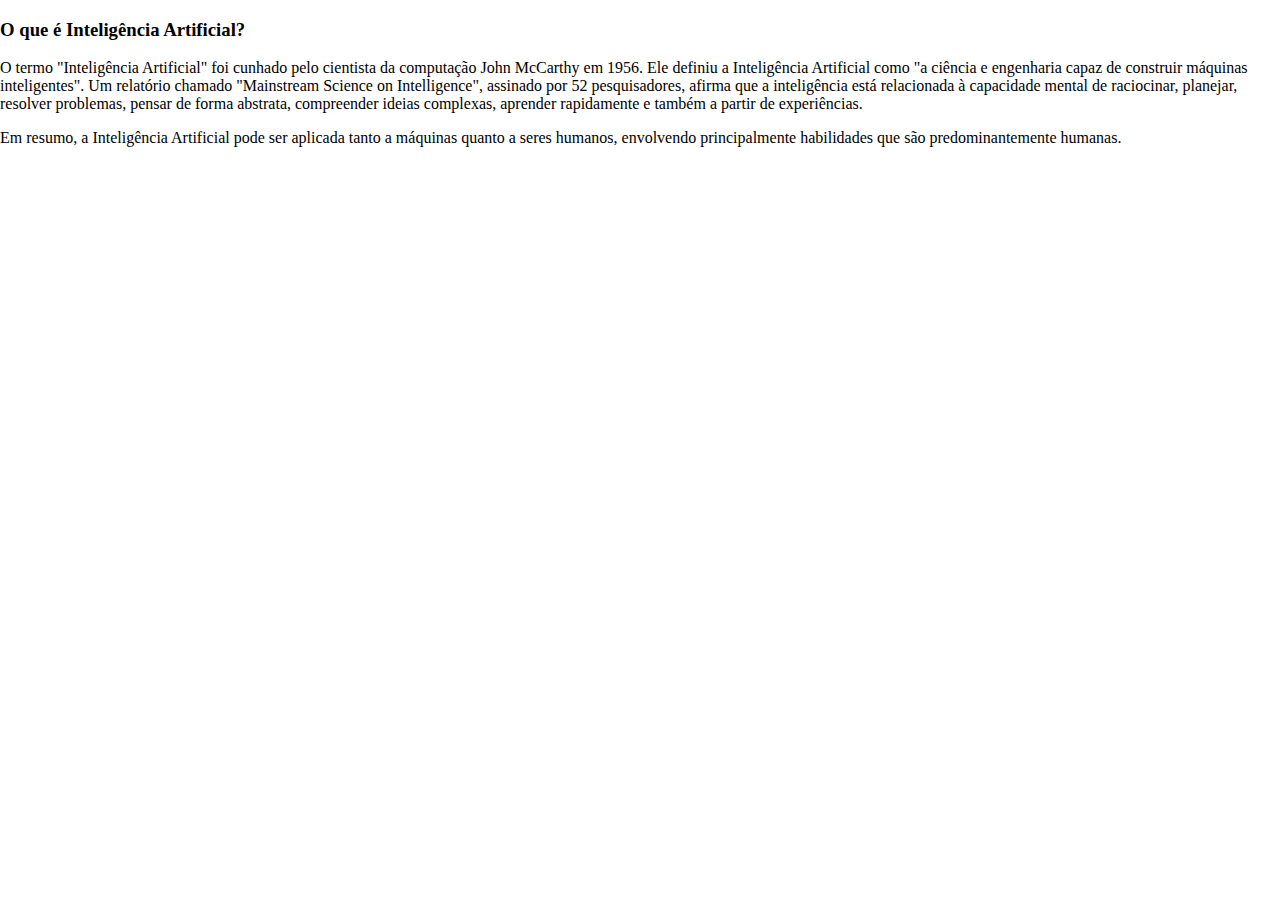
==== Trabalho Fundamentos/conteudo1.html @ 7701c331 "Add files via upload" ====
<!DOCTYPE html>
<html lang="pt-br">
  <head>
    <meta charset="UTF-8" />
    <link rel="stylesheet" href="style.css" />
    <title>Conteúdo 1: O que é Inteligência Artificial?</title>
  </head>

  <body>
    <h3>O que é Inteligência Artificial?</h3>

    <p>
      O termo "Inteligência Artificial" foi cunhado pelo cientista da computação
      John McCarthy em 1956. Ele definiu a Inteligência Artificial como "a
      ciência e engenharia capaz de construir máquinas inteligentes". Um
      relatório chamado "Mainstream Science on Intelligence", assinado por 52
      pesquisadores, afirma que a inteligência está relacionada à capacidade
      mental de raciocinar, planejar, resolver problemas, pensar de forma
      abstrata, compreender ideias complexas, aprender rapidamente e também a
      partir de experiências.
    </p>

    <p>
      Em resumo, a Inteligência Artificial pode ser aplicada tanto a máquinas
      quanto a seres humanos, envolvendo principalmente habilidades que são
      predominantemente humanas.
    </p>
  </body>
</html>
---- Trabalho Fundamentos/style.css ----
body {
  margin: 0;
}

.cabecalho {
  position: fixed;
  background-color: lightblue;
  width: 100%;
  margin: 0;
  height: 5em;
  align-items: center;
  display: flex;
}
.cabecalho a {
  text-decoration: none;
}
.cabecalho a:hover {
  color: yellow;
}
.cabecalho header {
  font-family: Georgia, Times, "Times New Roman", serif;
  width: 25%;
  margin: 0 auto;
  font-size: 75%;
  white-space: nowrap;
}
.cabecalho .lupa {
  background: url(Imagens/1024px-Search_Icon.svg.png) no-repeat;
  width: 24px;
  height: 24px;
  background-size: 24px 24px;
  float: left;
  margin: 18px;
  border: none;
  opacity: 1;
}

.menu {
  margin-top: 0px;
}
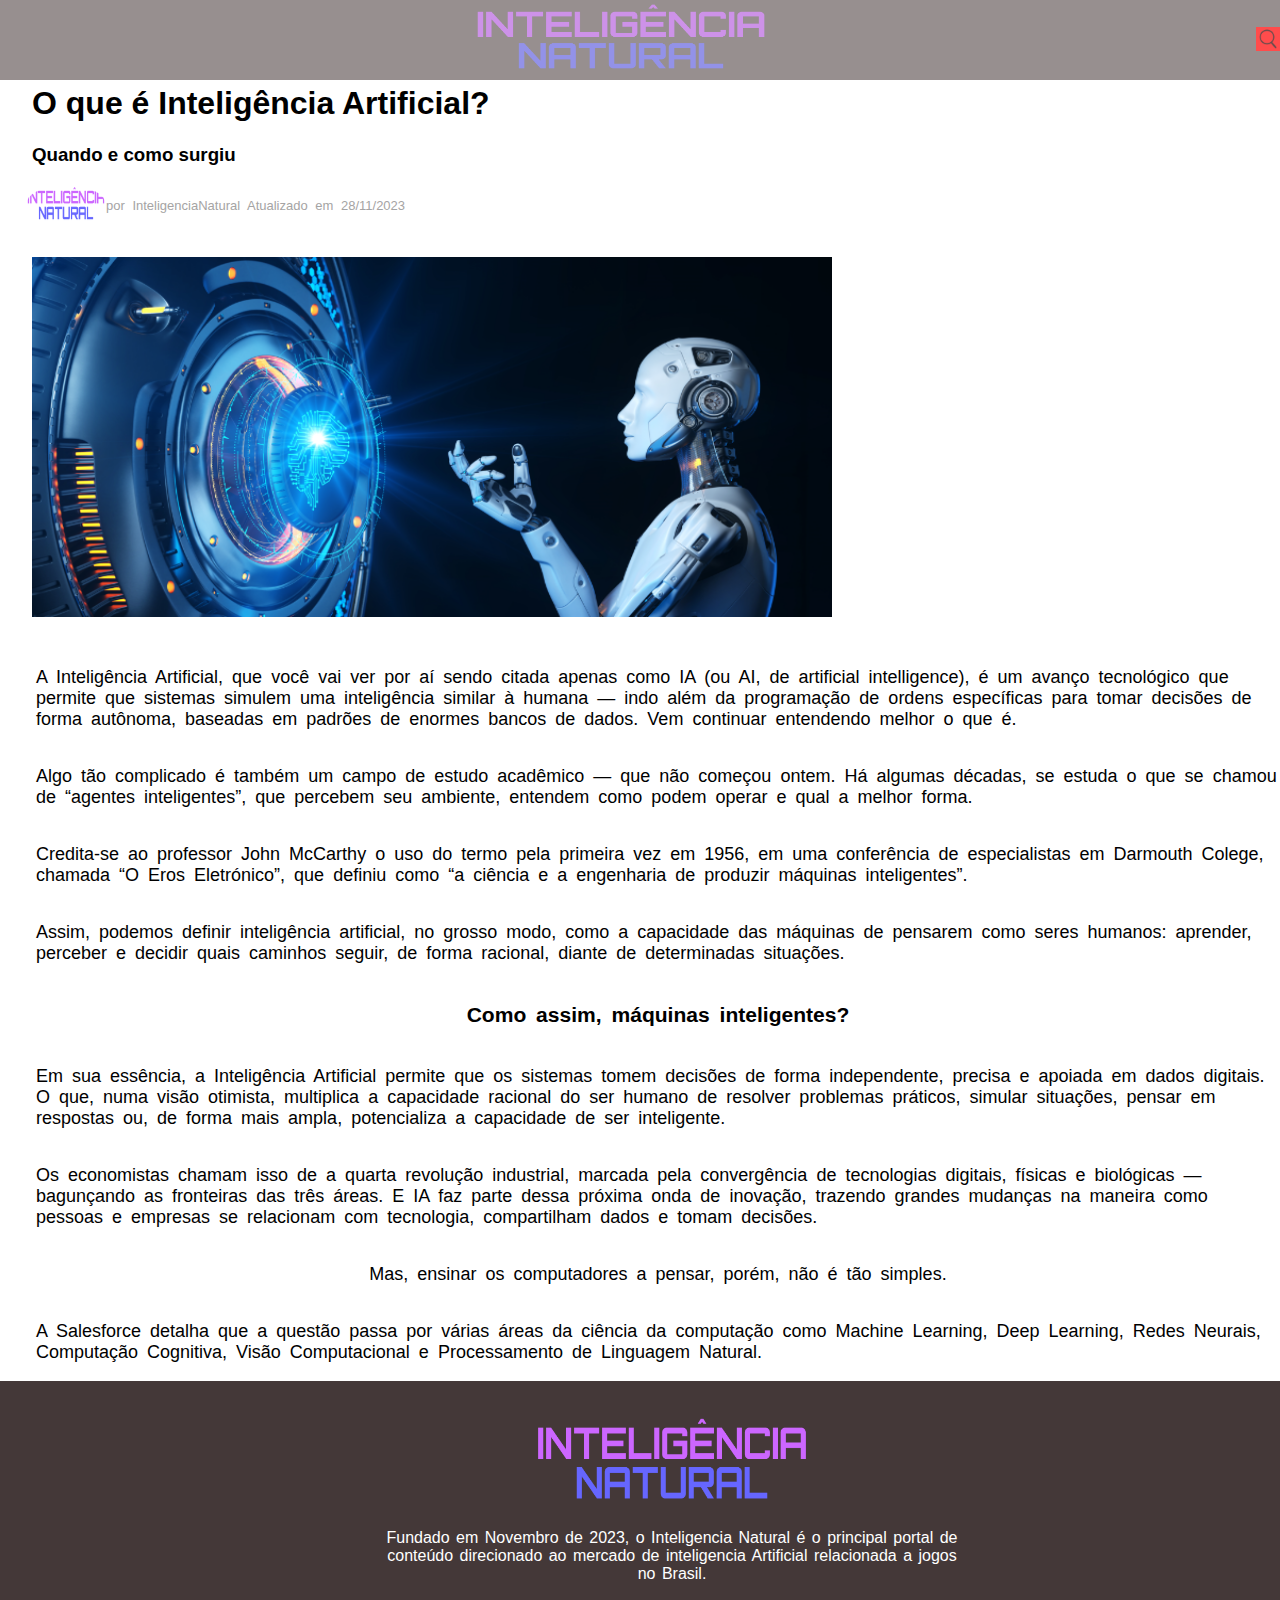
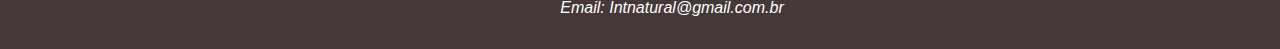
==== commit a355fb97: "Add files via upload" ====
--- a/Trabalho Fundamentos/conteudo1.html
+++ b/Trabalho Fundamentos/conteudo1.html
@@ -6,24 +6,85 @@
     <title>Conteúdo 1: O que é Inteligência Artificial?</title>
   </head>
 
-  <body>
-    <h3>O que é Inteligência Artificial?</h3>
+  <body class="conteudos">
+    <header class="cabecalho">
+      <form
+        id="Pesquisa"
+        action="https://www.google.com.br/?hl=pt-BR"
+        target="_blank"
+        method="get"
+      >
+        <button class="lupa" type="submit"></button>
+      </form>
+      <span class="titulo">
+        <a href="index.html"><img src="Imagens/Logo_Site.png" alt="lupa"></a>
+      </span>
+    </header>
 
-    <p>
-      O termo "Inteligência Artificial" foi cunhado pelo cientista da computação
-      John McCarthy em 1956. Ele definiu a Inteligência Artificial como "a
-      ciência e engenharia capaz de construir máquinas inteligentes". Um
-      relatório chamado "Mainstream Science on Intelligence", assinado por 52
-      pesquisadores, afirma que a inteligência está relacionada à capacidade
-      mental de raciocinar, planejar, resolver problemas, pensar de forma
-      abstrata, compreender ideias complexas, aprender rapidamente e também a
-      partir de experiências.
-    </p>
+    <div class="cabecalho_texto">
+      <h1> O que é Inteligência Artificial? </h1>
+      <h3>Quando e como surgiu</h3>
+    </div>
 
-    <p>
-      Em resumo, a Inteligência Artificial pode ser aplicada tanto a máquinas
-      quanto a seres humanos, envolvendo principalmente habilidades que são
-      predominantemente humanas.
-    </p>
+    <div class="informacao_conteudo">
+      <img class="logo_conteudo" src="Imagens/Logo_Site.png" alt="logo">
+        
+       </span>
+      <span>por InteligenciaNatural Atualizado em 28/11/2023</span>
+    </div>
+
+    <img class="conteudo_first_image" src="Imagens/Ai.png" alt="Ai">
+
+    <div class="paragrafo">
+      <p>A Inteligência Artificial, que você vai ver por aí sendo citada apenas como IA (ou AI, de artificial intelligence), é um avanço tecnológico que permite que sistemas simulem uma inteligência similar à humana — indo além da programação de ordens específicas para tomar decisões de forma autônoma, baseadas em padrões de enormes bancos de dados. Vem continuar entendendo melhor o que é.</p>
+    </div>
+
+    <div class="paragrafo">
+      <p> Algo tão complicado é também um campo de estudo acadêmico — que não começou ontem. Há algumas décadas, se estuda o que se chamou de “agentes inteligentes”, que percebem seu ambiente, entendem como podem operar e qual a melhor forma.</p>
+    </div>
+
+    <div class="paragrafo">
+      <p> Credita-se ao professor John McCarthy o uso do termo pela primeira vez em 1956, em uma conferência de especialistas em Darmouth Colege, chamada “O Eros Eletrónico”, que definiu como “a ciência e a engenharia de produzir máquinas inteligentes”.</p>
+    </div>
+
+    <div class="paragrafo">
+      <p>Assim, podemos definir inteligência artificial, no grosso modo, como a capacidade das máquinas de pensarem como seres humanos: aprender, perceber e decidir quais caminhos seguir, de forma racional, diante de determinadas situações.</p>
+    </div>
+
+    <div class="paragrafo">
+      <h3> Como assim, máquinas inteligentes? </h3>
+    </div>
+
+    <div class="paragrafo">
+      <p> Em sua essência, a Inteligência Artificial permite que os sistemas tomem decisões de forma independente, precisa e apoiada em dados digitais. O que, numa visão otimista, multiplica a capacidade racional do ser humano de resolver problemas práticos, simular situações, pensar em respostas ou, de forma mais ampla, potencializa a capacidade de ser inteligente.</p>
+    </div>
+
+    <div class="paragrafo">
+      <p> Os economistas chamam isso de a quarta revolução industrial, marcada pela convergência de tecnologias digitais, físicas e biológicas — bagunçando as fronteiras das três áreas. E IA faz parte dessa próxima onda de inovação, trazendo grandes mudanças na maneira como pessoas e empresas se relacionam com tecnologia, compartilham dados e tomam decisões.</p>
+    </div>
+
+    <div class="paragrafo">
+      <p>Mas, ensinar os computadores a pensar, porém, não é tão simples.</p>
+    </div>
+
+    <div class="paragrafo">
+      <p>A Salesforce detalha que a questão passa por várias áreas da ciência da computação como Machine Learning, Deep Learning, Redes Neurais, Computação Cognitiva, Visão Computacional e Processamento de Linguagem Natural.</p>
+    </div>
+
+    <footer>
+      <img src="Imagens/Logo_Site.png" alt = "logo">
+      <p class=" texto_footer">
+        Fundado em Novembro de 2023, o Inteligencia Natural é o principal portal
+        de conteúdo
+        direcionado ao mercado de inteligencia Artificial relacionada a jogos no
+        Brasil.
+      </p>
+
+      <address>Email: Intnatural@gmail.com.br</address>
+    </footer>
+
+
+
+
   </body>
 </html>
--- a/Trabalho Fundamentos/style.css
+++ b/Trabalho Fundamentos/style.css
@@ -1,28 +1,40 @@
 body {
   margin: 0;
-}
-
+  display: flex;
+  flex-direction: column;
+  min-height: 100vh;
+  font-family: "Titillium Web", sans-serif;
+}
+
+a {
+  text-decoration: none;
+}
+a:hover {
+  opacity: 0.8;
+}
 .cabecalho {
   position: fixed;
-  background-color: lightblue;
+  background-color: rgb(107, 96, 96);
   width: 100%;
   margin: 0;
   height: 5em;
   align-items: center;
-  display: flex;
+  justify-content: space-between;
+  opacity: 0.7;
+  display: inline-block;
 }
 .cabecalho a {
   text-decoration: none;
 }
 .cabecalho a:hover {
-  color: yellow;
-}
-.cabecalho header {
-  font-family: Georgia, Times, "Times New Roman", serif;
-  width: 25%;
+  opacity: 0.8;
+}
+.titulo img {
+  display: flex;
+  width: 300px;
+  height: 80px;
   margin: 0 auto;
-  font-size: 75%;
-  white-space: nowrap;
+  justify-content: center;
 }
 .cabecalho .lupa {
   background: url(Imagens/1024px-Search_Icon.svg.png) no-repeat;
@@ -30,11 +42,209 @@
   height: 24px;
   background-size: 24px 24px;
   float: left;
-  margin: 18px;
+  margin-left: 1em;
+  margin-top: 2em;
   border: none;
   opacity: 1;
 }
 
+@media (min-width: 768px) {
+  .cabecalho .lupa {
+    position: relative;
+    float: right;
+    background-color: red;
+    display: inline-block;
+  }
+}
 .menu {
-  margin-top: 0px;
-}
+  display: flex;
+  padding-top: 5em;
+  margin-left: 0%;
+  align-items: center;
+  justify-content: center;
+}
+nav {
+  width: 100%;
+}
+nav ol {
+  padding-left: 0%;
+}
+
+.conteudo {
+  width: 100%;
+  display: flex;
+  justify-content: space-around;
+  text-align: center;
+}
+.conteudo img {
+  border-radius: 30px;
+  height: 240px;
+  margin-left: 4em;
+  width: 500px;
+}
+.conteudo a img:hover,
+.text:hover {
+  opacity: 0.8;
+}
+
+.text {
+  text-align: center;
+  margin-top: auto;
+  margin-right: 8em;
+  margin-left: 13em;
+  display: flex;
+  justify-content: space-around;
+}
+.text a{
+  max-width: 50%;
+}
+
+.galeria_fundo {
+  background-repeat: no-repeat;
+  height: 240px;
+  width: 100%;
+  display: flex;
+  padding-top: 5em;
+}
+.texto_galeria {
+  display: flex;
+  padding-top: 5em;
+  flex-direction: column;
+  padding-left: 1em;
+}
+.p_galeria {
+  padding: 0 0 0 20px;
+  letter-spacing: 1px;
+  word-wrap: break-word;
+  word-spacing: 1px;
+}
+.video {
+  padding-left: 1em;
+}
+.imagem {
+  padding-left: 1em;
+  margin-left: 0%;
+}
+.formulario{
+  background-color: rgb(86, 86, 197);
+  color: white;
+  display: flex;
+  align-items: center;
+  justify-content: center;
+  flex-grow:1;
+  width: 100%;
+  padding: 2em;
+  overflow: auto;
+}
+.texto_formulario{
+  padding-right: 2em;
+}
+.cadastro_formulario{
+  display: flex;
+}
+.cadastro_formulario_item{
+  display: flex;
+  align-items: center;
+  justify-content: flex-end;
+  border-image-width: 1px;
+  font-weight: 400;
+  height: 24px;
+  margin-bottom: 4px;
+  padding-right: 3em;
+}
+.button_enviar{
+  display: flex;
+  justify-content: center;
+  padding-top: 1em;
+}
+.cabecalho_texto{
+padding-top: 4em;
+padding-left: 2em;
+}
+.informacao_conteudo{
+display: flex;
+color: rgb(165, 164, 164);
+word-spacing: 4px;
+font-size: small;
+padding-left: 2em;
+}
+.informacao_conteudo span{
+  padding-top: 1em;
+}
+.logo_conteudo{
+  width: 80px;
+  height: 40px;
+  border-radius: 80%;
+}
+.conteudo_first_image{
+  display: flex;
+  justify-content: center;
+  margin: 2em;
+  width: 800px;
+  height: 360px;
+
+}
+.paragrafo{
+  display: flex;
+  justify-content: center;
+  word-wrap: break-word;
+  word-spacing: 4px;
+  padding-left: 2em;
+  font-size: large;
+}
+
+.lista_conteudo{
+
+  margin-bottom: 1em;
+  word-spacing: 4px;
+  font-size: large;
+  word-wrap: break-word;
+}
+.table_pos{
+display: flex;
+justify-content: flex-start;
+}
+.table{
+display:flex;
+justify-content: center;
+width: 25%;
+padding-left: 4em;
+text-align: center;
+padding-bottom: 2em;
+
+}
+.table th,td{
+  border: 3px solid rgb(80, 78, 80);
+  padding: 3px;
+}
+
+footer {
+  background-color: rgb(68, 56, 56);
+  color: white;
+  display: flex;
+  flex-direction: column;
+  align-items: center;
+  justify-content: center;
+  flex-grow: 1; /* Faz o footer ocupar o espaço restante na tela */
+  width: 100%;
+  max-width: 100%;
+  padding: 2em;
+  margin-bottom: 0%;
+  overflow: auto;
+}
+
+footer img {
+  width: 280px;
+  height: 100px;
+  display: block;
+  margin: 0 auto;
+}
+
+.texto_footer{
+  display: flex;
+  max-width: 45%;
+  word-break: normal;
+  word-spacing: 2px;
+  text-align: center;
+  
+}
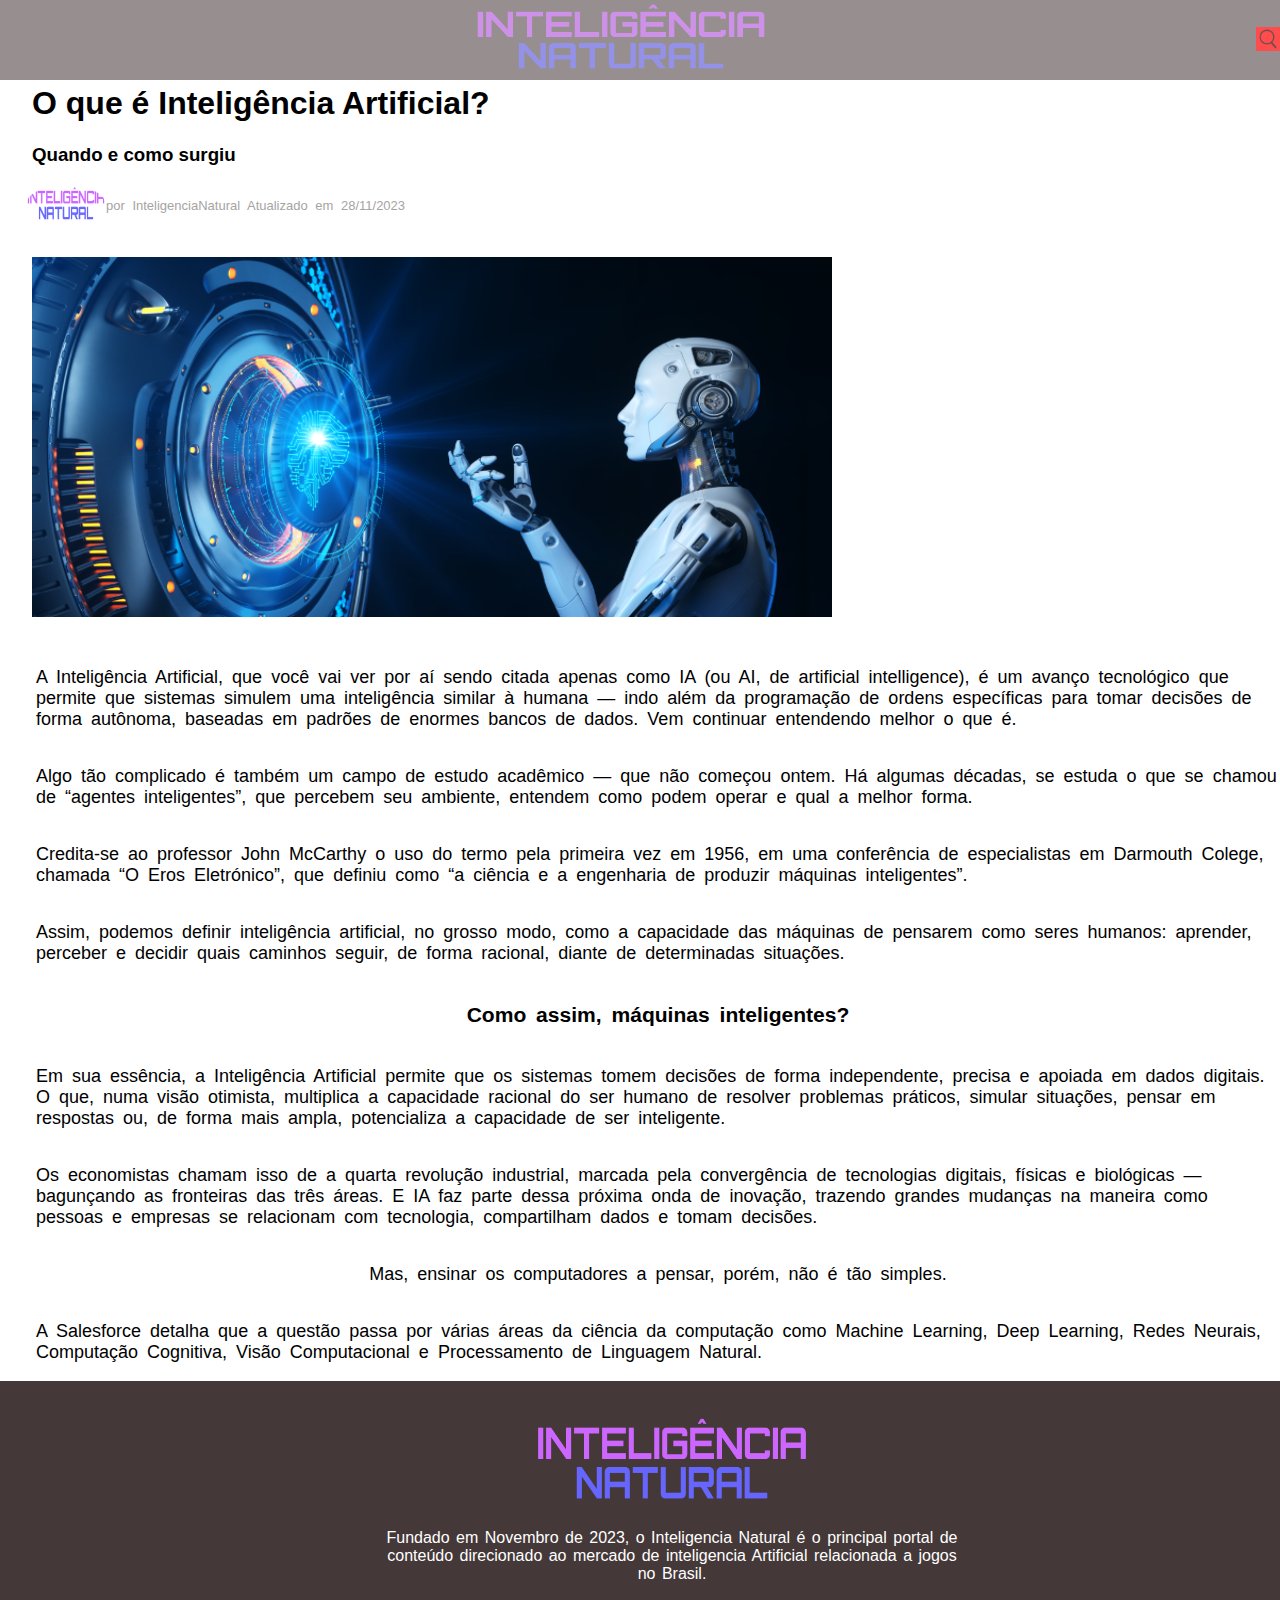
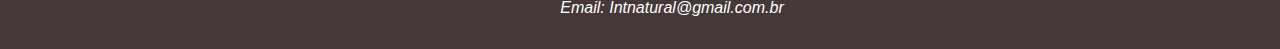
==== commit 209027ff: "Add files via upload" ====
--- a/Trabalho Fundamentos/conteudo1.html
+++ b/Trabalho Fundamentos/conteudo1.html
@@ -36,7 +36,8 @@
     <img class="conteudo_first_image" src="Imagens/Ai.png" alt="Ai">
 
     <div class="paragrafo">
-      <p>A Inteligência Artificial, que você vai ver por aí sendo citada apenas como IA (ou AI, de artificial intelligence), é um avanço tecnológico que permite que sistemas simulem uma inteligência similar à humana — indo além da programação de ordens específicas para tomar decisões de forma autônoma, baseadas em padrões de enormes bancos de dados. Vem continuar entendendo melhor o que é.</p>
+      <p>A Inteligência Artificial, que você vai ver por aí sendo citada apenas como <abv>IA</abv>
+        (ou AI, de artificial intelligence), é um avanço tecnológico que permite que sistemas simulem uma inteligência similar à humana — indo além da programação de ordens específicas para tomar decisões de forma autônoma, baseadas em padrões de enormes bancos de dados. Vem continuar entendendo melhor o que é.</p>
     </div>
 
     <div class="paragrafo">
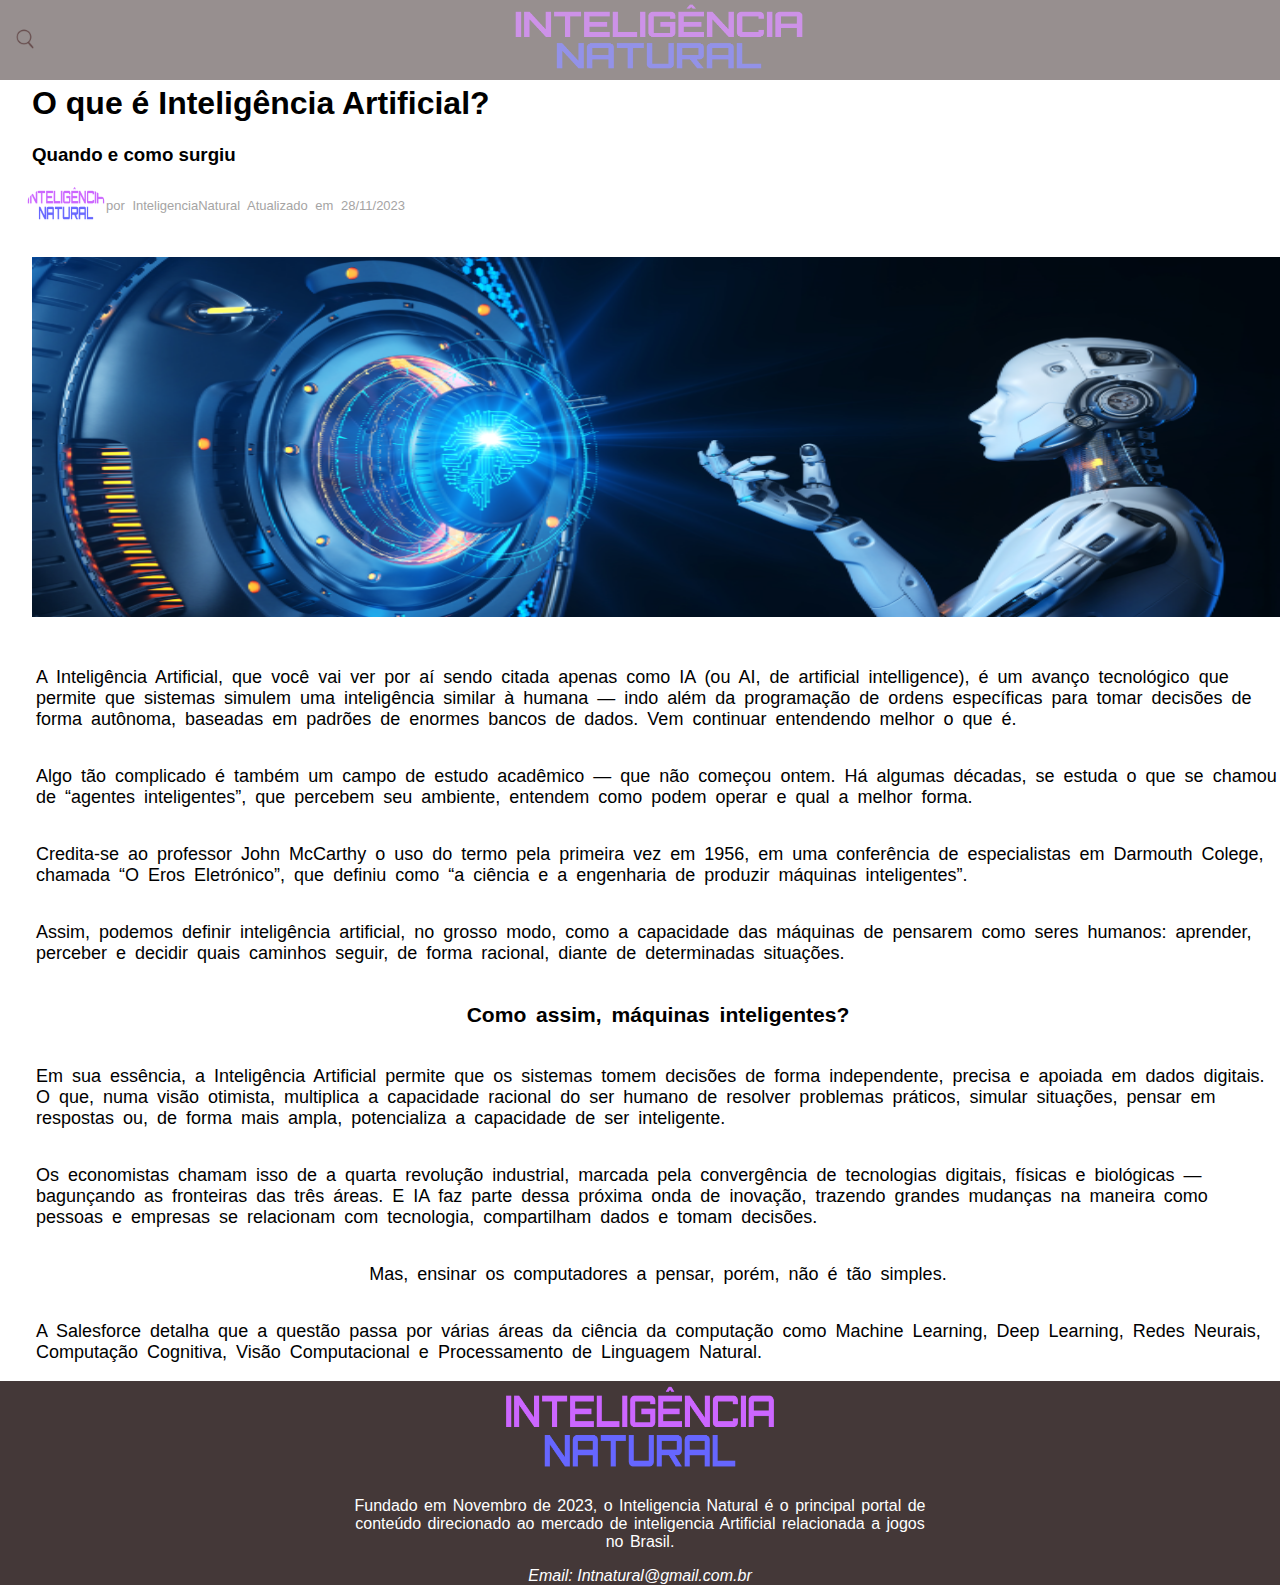
==== commit 7b9dcc54: "Add files via upload" ====
--- a/Trabalho Fundamentos/conteudo1.html
+++ b/Trabalho Fundamentos/conteudo1.html
@@ -29,15 +29,14 @@
     <div class="informacao_conteudo">
       <img class="logo_conteudo" src="Imagens/Logo_Site.png" alt="logo">
         
-       </span>
-      <span>por InteligenciaNatural Atualizado em 28/11/2023</span>
+       
+      <span>por InteligenciaNatural Atualizado em 28/11/2023 </span>
     </div>
 
     <img class="conteudo_first_image" src="Imagens/Ai.png" alt="Ai">
 
     <div class="paragrafo">
-      <p>A Inteligência Artificial, que você vai ver por aí sendo citada apenas como <abv>IA</abv>
-        (ou AI, de artificial intelligence), é um avanço tecnológico que permite que sistemas simulem uma inteligência similar à humana — indo além da programação de ordens específicas para tomar decisões de forma autônoma, baseadas em padrões de enormes bancos de dados. Vem continuar entendendo melhor o que é.</p>
+      <p>A Inteligência Artificial, que você vai ver por aí sendo citada apenas como <abv>IA</abv> (ou AI, de artificial intelligence), é um avanço tecnológico que permite que sistemas simulem uma inteligência similar à humana — indo além da programação de ordens específicas para tomar decisões de forma autônoma, baseadas em padrões de enormes bancos de dados. Vem continuar entendendo melhor o que é.</p>
     </div>
 
     <div class="paragrafo">
--- a/Trabalho Fundamentos/style.css
+++ b/Trabalho Fundamentos/style.css
@@ -48,20 +48,15 @@
   opacity: 1;
 }
 
-@media (min-width: 768px) {
-  .cabecalho .lupa {
-    position: relative;
-    float: right;
-    background-color: red;
-    display: inline-block;
-  }
-}
+
 .menu {
   display: flex;
   padding-top: 5em;
   margin-left: 0%;
-  align-items: center;
-  justify-content: center;
+  margin-right: 0%;
+  align-items: center;
+  justify-content: center;
+  flex-grow: 1;
 }
 nav {
   width: 100%;
@@ -90,10 +85,9 @@
 .text {
   text-align: center;
   margin-top: auto;
-  margin-right: 8em;
-  margin-left: 13em;
   display: flex;
   justify-content: space-around;
+  padding-left: 2em;
 }
 .text a{
   max-width: 50%;
@@ -133,14 +127,17 @@
   justify-content: center;
   flex-grow:1;
   width: 100%;
-  padding: 2em;
+ 
   overflow: auto;
 }
 .texto_formulario{
   padding-right: 2em;
+  padding-left: 2em;
+  
 }
 .cadastro_formulario{
   display: flex;
+  padding-top: 2em;
 }
 .cadastro_formulario_item{
   display: flex;
@@ -228,7 +225,7 @@
   flex-grow: 1; /* Faz o footer ocupar o espaço restante na tela */
   width: 100%;
   max-width: 100%;
-  padding: 2em;
+  
   margin-bottom: 0%;
   overflow: auto;
 }
@@ -248,3 +245,54 @@
   text-align: center;
   
 }
+
+.formPreenchido{
+  width: 100%;
+  height: 100%;
+}
+
+@media (min-width: 768px) {
+  .menu {
+    flex-direction: row;
+    flex-wrap: wrap;
+  }
+
+  .menu li {
+    flex: 0 0 50%;
+  }
+
+  .conteudo {
+    display: flex;
+    flex-wrap: wrap;
+    justify-content: center;
+  }
+
+  .conteudo img {
+    margin-left: 2em; 
+    width: 300px; 
+  }
+  .conteudo_first_image{
+    width: 80%;
+  }
+  
+}
+
+@media (min-width: 1024px) {
+  .menu li {
+    flex: 0 0 50%;
+  }
+
+  .conteudo {
+    display: flex;
+    justify-content: space-around;
+  }
+
+  .conteudo img {
+    margin-left: 4em;
+    width: 500px; 
+  }
+  .conteudo_first_image{
+    width: 100%;
+  }
+}
+
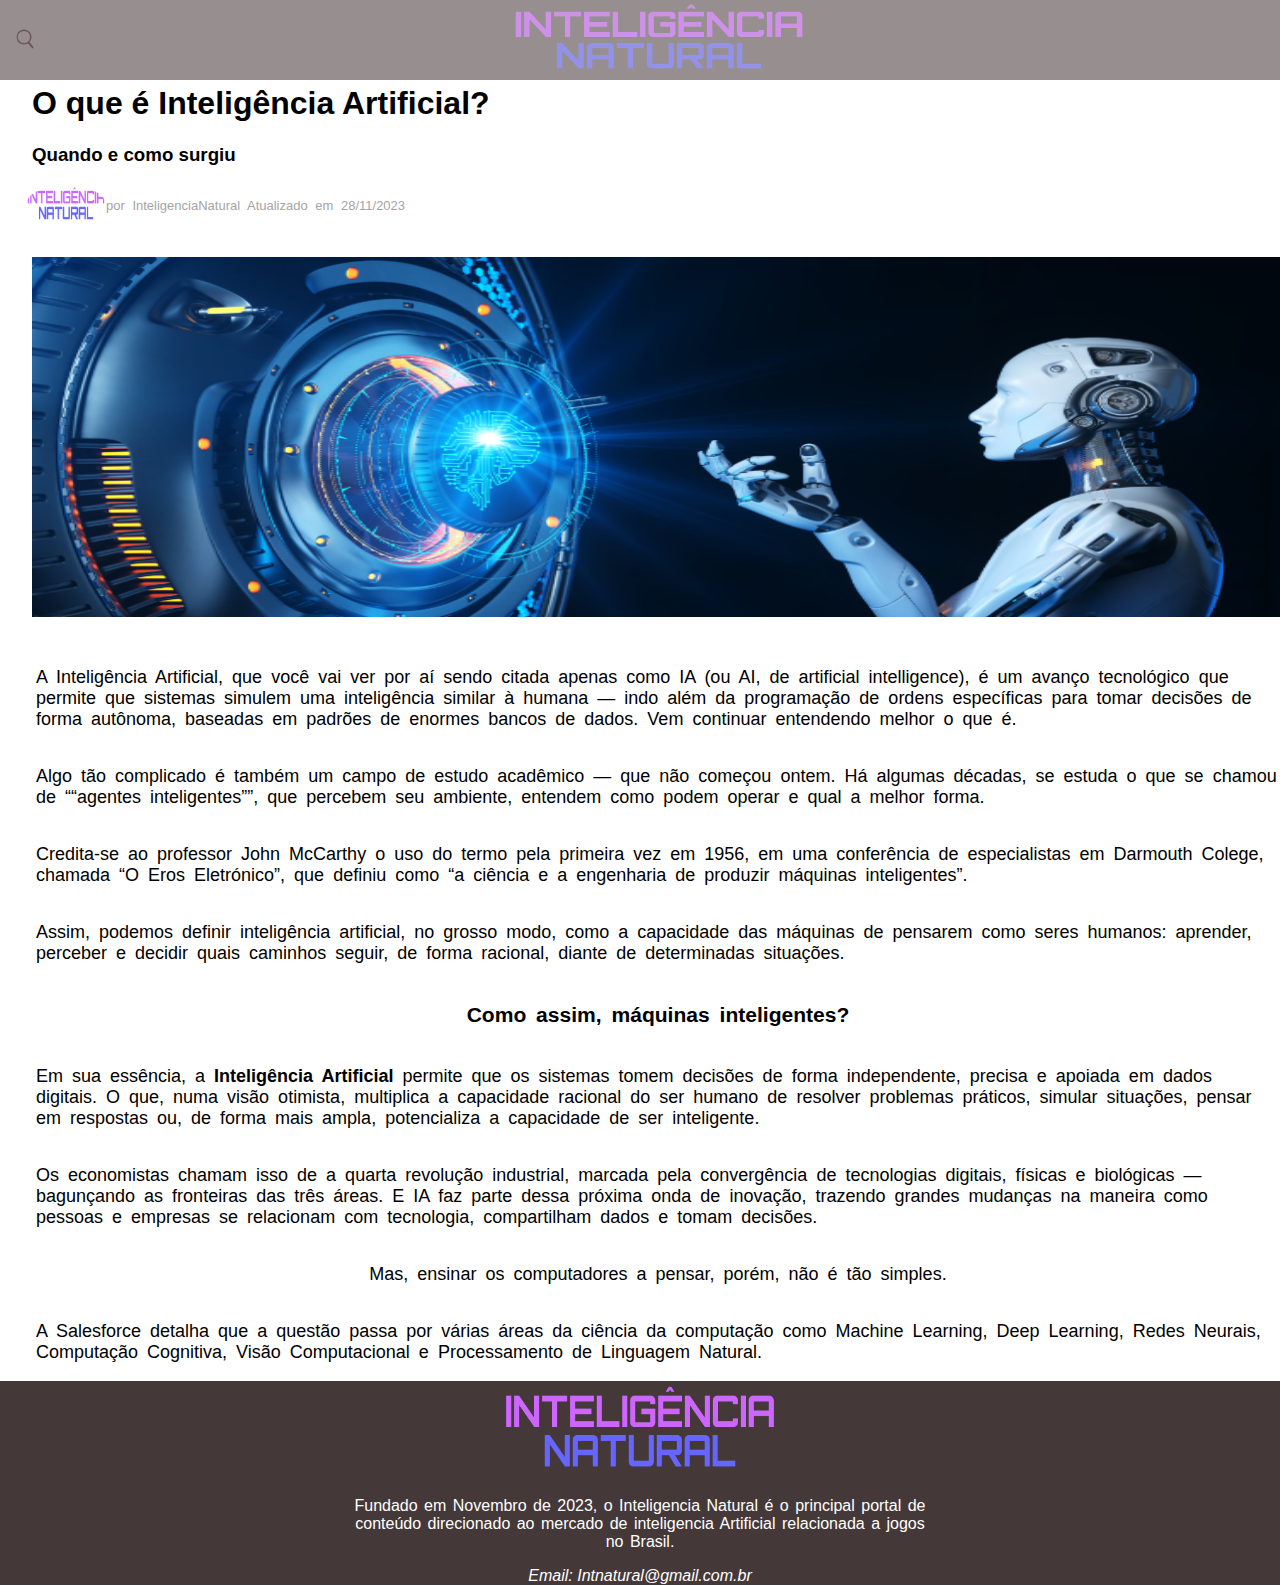
==== commit 9339fac3: "Add files via upload" ====
--- a/Trabalho Fundamentos/conteudo1.html
+++ b/Trabalho Fundamentos/conteudo1.html
@@ -40,7 +40,7 @@
     </div>
 
     <div class="paragrafo">
-      <p> Algo tão complicado é também um campo de estudo acadêmico — que não começou ontem. Há algumas décadas, se estuda o que se chamou de “agentes inteligentes”, que percebem seu ambiente, entendem como podem operar e qual a melhor forma.</p>
+      <p> Algo tão complicado é também um campo de estudo acadêmico — que não começou ontem. Há algumas décadas, se estuda o que se chamou de <q>“agentes inteligentes”</q>, que percebem seu ambiente, entendem como podem operar e qual a melhor forma.</p>
     </div>
 
     <div class="paragrafo">
@@ -56,7 +56,7 @@
     </div>
 
     <div class="paragrafo">
-      <p> Em sua essência, a Inteligência Artificial permite que os sistemas tomem decisões de forma independente, precisa e apoiada em dados digitais. O que, numa visão otimista, multiplica a capacidade racional do ser humano de resolver problemas práticos, simular situações, pensar em respostas ou, de forma mais ampla, potencializa a capacidade de ser inteligente.</p>
+      <p> Em sua essência, a <strong>Inteligência Artificial</strong> permite que os sistemas tomem decisões de forma independente, precisa e apoiada em dados digitais. O que, numa visão otimista, multiplica a capacidade racional do ser humano de resolver problemas práticos, simular situações, pensar em respostas ou, de forma mais ampla, potencializa a capacidade de ser inteligente.</p>
     </div>
 
     <div class="paragrafo">
